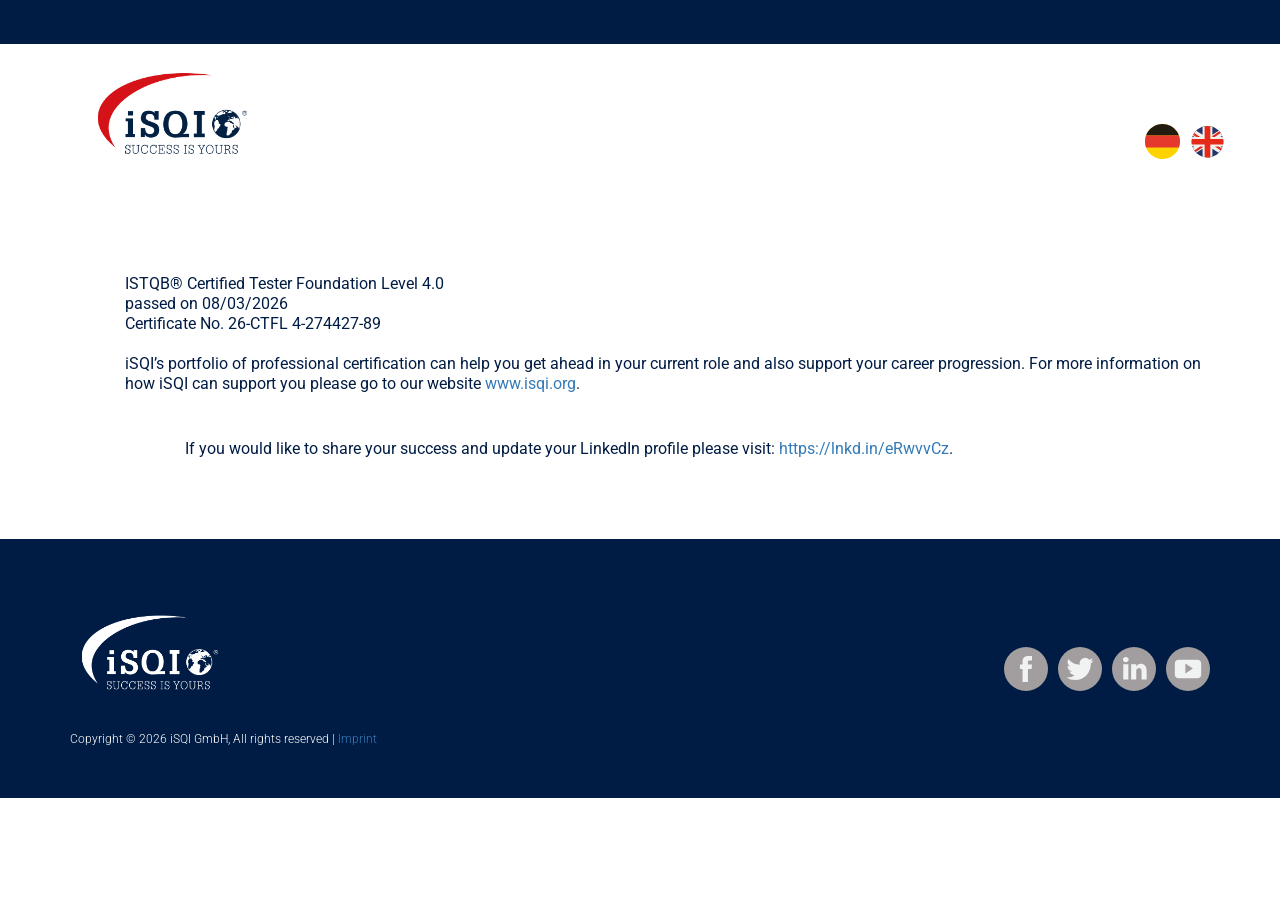
==== index.html @ c7683477 "Add index.html for GitHub Pages" ====
<!DOCTYPE html>
<!-- saved from url=(0095)https://zertdb.isqi.org/certification/verification/t/%24%21nC%241%24esD8MDh1F3%2103/language/en -->
<html lang="en"><head><meta http-equiv="Content-Type" content="text/html; charset=UTF-8">
<title></title>


<meta name="viewport" content="width=device-width, initial-scale=1">
<meta name="robots" content="noindex,nofollow">
<link rel="apple-touch-icon" sizes="57x57" href="https://zertdb.isqi.org/apple-icon-57x57.png">
<link rel="apple-touch-icon" sizes="60x60" href="https://zertdb.isqi.org/apple-icon-60x60.png">
<link rel="apple-touch-icon" sizes="72x72" href="https://zertdb.isqi.org/apple-icon-72x72.png">
<link rel="apple-touch-icon" sizes="76x76" href="https://zertdb.isqi.org/apple-icon-76x76.png">
<link rel="apple-touch-icon" sizes="114x114" href="https://zertdb.isqi.org/apple-icon-114x114.png">
<link rel="apple-touch-icon" sizes="120x120" href="https://zertdb.isqi.org/apple-icon-120x120.png">
<link rel="apple-touch-icon" sizes="144x144" href="https://zertdb.isqi.org/apple-icon-144x144.png">
<link rel="apple-touch-icon" sizes="152x152" href="https://zertdb.isqi.org/apple-icon-152x152.png">
<link rel="apple-touch-icon" sizes="180x180" href="https://zertdb.isqi.org/apple-icon-180x180.png">
<link rel="icon" type="image/png" sizes="192x192" href="https://zertdb.isqi.org/android-icon-192x192.png">
<link rel="icon" type="image/png" sizes="32x32" href="https://zertdb.isqi.org/favicon-32x32.png">
<link rel="icon" type="image/png" sizes="96x96" href="https://zertdb.isqi.org/favicon-96x96.png">
<link rel="icon" type="image/png" sizes="16x16" href="https://zertdb.isqi.org/favicon-16x16.png">
<link rel="manifest" href="https://zertdb.isqi.org/manifest.json">
<meta name="msapplication-TileColor" content="#ffffff">
<meta name="msapplication-TileImage" content="/ms-icon-144x144.png">
<meta name="theme-color" content="#ffffff">
<link href="https://zertdb.isqi.org/favicon.ico" rel="shortcut icon" type="image/x-icon">
<link href="istqb_files/bootstrap.css" media="screen" rel="stylesheet" type="text/css">
<link href="istqb_files/bootstrap.css" media="screen" rel="stylesheet" type="text/css">
<link href="istqb_files/dataTables.bootstrap.css" media="screen" rel="stylesheet" type="text/css">
<link href="istqb_files/bootstrap-datetimepicker.css" media="screen" rel="stylesheet" type="text/css">
<link href="istqb_files/custom.css" media="screen" rel="stylesheet" type="text/css">
<link href="istqb_files/print.css" media="print" rel="stylesheet" type="text/css">
<link href="istqb_files/public.css" media="screen" rel="stylesheet" type="text/css">

<script type="text/javascript" src="jquery.js.download"></script>
<script type="text/javascript" src="moment.js.download"></script>
<script type="text/javascript" src="de.js.download"></script>
<script type="text/javascript" src="en-gb.js.download"></script>
<script type="text/javascript" src="jquery.maskedinput.js.download"></script>
<script type="text/javascript" src="bootstrap.js.download"></script>
<script type="text/javascript" src="jquery.dataTables.js.download"></script>
<script type="text/javascript" src="dataTables.bootstrap.js.download"></script>
<script type="text/javascript" src="bootstrap-datetimepicker.js.download"></script>
<script type="text/javascript" src="codemirror.js.download"></script>
<script type="text/javascript" src="xml.js.download"></script>
<script type="text/javascript" src="simplemde.min.js.download"></script>
<script type="text/javascript" src="custom.js.download"></script>

<script type="text/javascript">
//<!--
var ZertDB = { locale: 'en-gb' };
//-->

</script>
<!-- HTML5 shim and Respond.js for IE8 support of HTML5 elements and media queries -->
<!-- WARNING: Respond.js doesn't work if you view the page via file:// -->
<!--[if lt IE 9]>
<script src="https://oss.maxcdn.com/html5shiv/3.7.3/html5shiv.min.js"></script>
<script src="https://oss.maxcdn.com/respond/1.4.2/respond.min.js"></script>
<![endif]-->
</head>
<body>
<div class="container">
    <div class="container">
    <header>
        <div class="logo"><a href="https://zertdb.isqi.org/certification/index/t/%24%21nC%241%24esD8MDh1F3%2103/language/en" title="iSQI"><img class="img-responsive inner" src="isqi-logo.png" alt="Logo iSQI"></a></div>
        <div class="lang">
            <ul>
                <li><a href="" title="DE"><img class="inner" src="de.svg" alt="DE"></a></li>
                <li><a href="" title="EN"><img class="inner" src="en.svg" alt="EN"></a></li>
            </ul>
        </div>
    </header>
    <article class="main">
                <p>
            ISTQB® Certified Tester Foundation Level 4.0<br>
            passed on 08/03/2026 <br>
            Certificate No. 26-CTFL 4-274427-89
        </p>
                <p>
            iSQI’s portfolio of professional certification can help you get ahead in your current role and also support your career progression. For more information
            on how iSQI can support you please go to our website <a href="https://www.isqi.org/en/" target="_blank">www.isqi.org</a>.
        </p>
        <div class="box-share">
            <p>If you would like to share your success and update your LinkedIn profile please visit:  <a href="https://lnkd.in/eRwvvCz" title="LinkedIn Profile" target="_blank">https://lnkd.in/eRwvvCz</a>.</p>
        </div>
    </article>
</div>

</div>
<footer>
    <div class="container">
        <div class="inner">
            <div class="footer-logo">
                <ul>
                    <li><a href="https://www.isqi.org/" title="Certifying People"><img class="inner" src="certifying-people-logo-white.png" alt="Certifying People Logo"></a></li>
                    <li>Copyright © 2026 iSQI GmbH, All rights reserved | <a href="https://zertdb.isqi.org/en/imprint">Imprint</a></li>
                </ul>
            </div>
            <div class="footer-social">
                <ul>
                    <li><a href="https://www.facebook.com/iSQIgroup" target="_blank" title="Facebook"><img class="inner" src="footer-facebook.svg" alt="Facebook"></a></li>
                    <li><a href="https://twitter.com/iSQICert" target="_blank" title="Twitter"><img class="inner" src="footer-twitter.svg" alt="Twitter"></a></li>
                    <li><a href="https://de.linkedin.com/company/isqi-gmbh" target="_blank" title="LinkIden"><img class="inner" src="footer-linkedin.svg" alt="LinkedIn"></a></li>
                    <li><a href="https://www.youtube.com/user/isqigmbh" target="_blank" title="Youtube"><img class="inner" src="footer-youtube.svg" alt="Youtube"></a></li>
                </ul>
            </div>
        </div>
    </div>
</footer>


</body></html>
---- istqb_files/custom.css ----
body {
    padding-top: 70px;
    padding-bottom: 40px;
}

.hr {
    margin: 4px 0;
    border-top: 1px solid #DDDDDD;
}

.form-group.form-actions {
    margin: 20px 15px;
    padding: 19px 0 20px;
    background-color: #f5f5f5;
    border-top: 1px solid #e5e5e5;
}

.required:after {
    content: " *";
    color: #9d261d;
}

form .popover {
    max-width: none;
}
form .popover .close {
    line-height: 14px;
}

.form-horizontal .radio input[type="radio"],
.form-horizontal .radio-inline input[type="radio"],
.form-horizontal .checkbox input[type="checkbox"],
.form-horizontal .checkbox-inline input[type="checkbox"] {
    margin-left: 0;
}

.form-filter {
    margin-bottom: 10px;
    padding: 4px 4px;
    border: 1px solid #e5e5e5;
    border-radius: 4px;
    background-color: #f5f5f5;
}

.form-filter .form-group {
    margin-bottom: 10px;
}

.form-filter-row-2 .form-group {
    height: 50px;
}

.form-filter .form-control {
    width: 100%;
}

.workflow {
    white-space: nowrap;
}
.workflow span.glyphicon {
    margin: 0 5px;
}

td .btn-group {
    white-space: nowrap;
}
td .btn-group > .btn {
    float: none;
    display: inline-block;
}

.CodeMirror {
    width: 100%;
}

.dataTables_processing {
    position: absolute;
    left: 50%;
    top: 50%;
    width: 250px;
    height: 50px;
    margin-left: -125px;
    margin-top: -15px;
    padding: 14px 0 2px;
    border: 1px solid #DDDDDD;
    background-color: white;
    color: #999999;
    font-size: 14px;
    text-align: center;
    z-index: 100;
}

.btn-add-learning-object {
    cursor: pointer;
}

.popover-content {
    width: 300px;
    color: #9d261d;
}

.glyphicon.glyphicon-white {
    color: #ffffff;
}

.glyphicon.glyphicon-danger {
    color: #a94442;
}

.line-through {
    text-decoration: line-through;
}

.glyphicon-spin {
    -webkit-animation: spin 1000ms infinite linear;
    animation: spin 1000ms infinite linear;
}
@-webkit-keyframes spin {
    0% {
        -webkit-transform: rotate(0deg);
        transform: rotate(0deg);
    }
    100% {
        -webkit-transform: rotate(359deg);
        transform: rotate(359deg);
    }
}
@keyframes spin {
    0% {
        -webkit-transform: rotate(0deg);
        transform: rotate(0deg);
    }
    100% {
        -webkit-transform: rotate(359deg);
        transform: rotate(359deg);
    }
}

/* Unchecked */
.newentry {
    text-align: right;
    margin-bottom: 15px;
}

td.alert {
    border-radius: 0;
}
.alert-danger td {background-color: #F2DEDE !important;}
.alert-invalid td {background-color: #D6D6D6 !important;}
.alert-info td {background-color: #D9EDF7 !important;}
.alert-success td {background-color: #DFF0D8 !important;}
.alert-special-conditions td {background-color: #ca98fb !important;}
.alert td {background-color: #FCF8E3 !important;}


.alert-invalid {
    border-color: #DDDDDD;
    background-color: #DEDEDE;
    color: #333;
}

.alert-special-conditions {
    border-color: #E4B2FF;
    background-color: #ca98fb;
    color: #7620c0;
}

.multicheckbox label {
    margin-bottom: 0;
    padding-left: 0;
    vertical-align: middle;
    min-height: 18px;
    margin-right: 5px;
}
.multicheckbox label input[type="checkbox"] {
    float: left;
    margin-right: 4px;
}

.legend {
    -moz-border-bottom-colors: none;
    -moz-border-left-colors: none;
    -moz-border-right-colors: none;
    -moz-border-top-colors: none;
    border-color: -moz-use-text-color -moz-use-text-color #E5E5E5;
    border-image: none;
    border-style: none none solid;
    border-width: 0 0 1px;
    color: #333333;
    display: block;
    font-size: 21px;
    line-height: 40px;
    margin-bottom: 20px;
    padding: 0;
    width: 100%;
}

#datagridExamSet td, .nowrap {
    white-space: nowrap;
}

.popups {
    cursor: pointer;
}

#examinersurveyform dd {
    margin-bottom: 15px;
}

#preview {
    position: absolute;
    display: none;
    padding: 5px;
    border: 1px solid #cccccc;
    background: #333333;
    color: #ffffff;
}

/* Staging */
body.staging nav.navbar {
    background-color: #ffdcdc;
}
body.development nav.navbar {
    background-color: #c5d556;
}
.modal-xl {
    width: 1080px;
}

table.consent {
    width: 30%;
}
.consent td {
    vertical-align: top;
}

.pdf-footer {
    position: fixed;
    bottom: 0cm;
    left: 0cm;
    right: 0cm;
    height: 2cm;
    text-align: left;
    line-height: 1.5cm;
}

.thumbnail {
    width: 5%;
    cursor: pointer;
    display: inline;
}

.modal-body img {
    width: 100%;
    height: auto;
}

td .info-badge {
    display: block;          /* eine Zeile pro Badge */
    padding: 4px 8px;        /* sauberes Padding */
    margin-bottom: 4px;      /* Abstand zwischen Badges */
    line-height: 1.4;
    /*white-space: normal;     !* Umbruch erlauben *!*/
}

/* letzte Zeile ohne Extra-Abstand */
td .info-badge:last-child {
    margin-bottom: 0;
}
---- istqb_files/print.css ----
@media print {

* {
    text-shadow: none !important;
    color: #000 !important;
    background: transparent !important;
    box-shadow: none !important;
    font-family: "Helvetica Neue", Helvetica, Arial, sans-serif;
}

a,
a:visited {
    text-decoration: underline;
}

a[href]:after {
    content: " (" attr(href) ")";
}

abbr[title]:after {
    content: " (" attr(title) ")";
}

.ir a:after,
a[href^="javascript:"]:after,
a[href^="#"]:after {
    content: "";
}

pre,
blockquote {
    border: 1px solid #999;
    page-break-inside: avoid;
}

thead {
    display: table-header-group;
}

tr,
img {
    page-break-inside: avoid;
}

img {
    max-width: 100% !important;
}

@page {
    margin: 0.5cm;
}

p,
h2,
h3 {
    orphans: 3;
    widows: 3;
}

h2,
h3 {
    page-break-after: avoid;
}

.notprintable {
    display: none;
}

hr {
    border-radius: 0 !important;
    border-right: 1px solid black !important;
}

tr {
    border-radius: 0 !important;
    border-right: 1px solid black !important;
}

td, th {
    border-left: 1px solid black !important;
    border-top: 1px solid black !important;
    border-bottom: 1px solid black !important;
}

table {
    border-collapse: collapse;
    empty-cells:hide;
}

th, td {
    padding: 5px;
}

.line-through {
    text-decoration: line-through;
}

.text-left {
    text-align: left;
}

table.consenttable {
    table-layout: fixed;
    width: 100%;
}

.consenttable td {
    width: 33%;
}
.consenttable tr {
    height: 120px;
}

}
---- istqb_files/public.css ----
@import url("https://fonts.googleapis.com/css?family=Roboto:300,400,500");
html, body {
  font-family: "Roboto", sans-serif;
  color: #001C45;
  background: #ffffff;
  font-size: 1rem;
  font-weight: 400;
  border-top: 22px solid #001C45;
  margin: 0;
  padding: 0;
}

p {
  margin: 0 0 20px;
  line-height: 1.25rem;
  word-wrap: break-word;
}

.mt20 {
  margin-top: 20px;
}

.mb20 {
  margin-bottom: 20px;
}

.mb40 {
  margin-bottom: 40px;
}

.mb60 {
  margin-bottom: 60px;
}

/* Logo */
header {
  display: flex;
  justify-content: space-between;
}

.logo {
  display: flex;
  justify-content: flex-start;
  align-items: center;
  /*margin-top: 70px;*/
  /*margin-bottom: 35px;*/
}
.logo .inner {
  height: 150px;
}

.lang {
  display: flex;
}
.lang ul {
  display: flex;
  align-items: flex-end;
  list-style: none;
  margin: 0 0 35px 0;
}
.lang li {
  margin: 0;
  padding: 0 0 0 10px;
}
.lang .inner {
  width: 35px;
}

/* Navigation */
nav input[type=checkbox] {
  position: absolute;
  top: -9999px;
  left: -9999px;
}

nav label {
  position: absolute;
  display: none;
  top: 0;
  right: 0;
  height: 70px;
  width: 70px;
  background: #001C45;
  cursor: pointer;
  z-index: 2;
}

nav > label > span {
  display: block;
  margin: 4px auto;
  height: 4px;
  width: 25px;
  border-radius: 1px;
  background: #ffffff;
  transition: 0.5s;
}

nav > label > span:nth-child(1) {
  margin-top: 25px;
}

nav input[type=checkbox]:checked ~ .navigation {
  top: 0;
}

nav input[type=checkbox]:checked ~ label span {
  background: #fff;
}

nav input[type=checkbox]:checked ~ label span:nth-child(1) {
  transform: translateY(8px) rotate(45deg);
}

nav input[type=checkbox]:checked ~ label span:nth-child(2) {
  opacity: 0;
}

nav input[type=checkbox]:checked ~ label span:nth-child(3) {
  transform: translateY(-8px) rotate(-45deg);
}

nav {
  border-top: 1px solid #001C45;
  border-bottom: 1px solid #001C45;
  margin-bottom: 60px;
}
nav ul, nav li {
  list-style: none;
  margin: 0;
  padding: 0;
}

.navigation {
  display: flex;
  flex-flow: row wrap;
  justify-content: flex-start;
}
.navigation a {
  display: block;
  color: #001C45;
  padding: 22px 40px;
  font-weight: 300;
  text-decoration: none;
}
.navigation a:hover {
  background: #001C45;
  color: #fff;
  text-decoration: none;
  transition: all 0.5s ease-out;
}
.navigation .active a {
  background: #001C45;
  color: #ffffff;
  text-decoration: none;
}

@media all and (max-width: 800px) {
  .navigation {
    justify-content: space-around;
  }

  .navigation a {
    display: block;
    color: #001C45;
    padding: 22px;
  }
}
@media all and (max-width: 500px) {
  body {
    border-top: 50px solid #001C45;
  }

  .logo {
    margin-top: 20px;
    margin-bottom: 0;
  }

  .lang ul {
    margin: 0;
  }

  nav {
    border: 0;
    margin-bottom: 20px;
  }

  .navigation {
    position: absolute;
    display: flex;
    flex-direction: column;
    align-items: center;
    justify-content: center;
    margin: 0;
    top: -100vh;
    left: 0;
    height: 100vh;
    width: 100%;
    background: #001C45;
    z-index: 5;
  }
  .navigation a {
    margin: 2px;
    padding: 10px 30px;
    font-size: 1.25em;
    color: #fff;
  }
  .navigation a:hover {
    background: #ffffff;
    color: #001C45;
    text-decoration: none;
    transition: all 0.5s ease-out;
  }
  .navigation .active a {
    background: #ffffff;
    color: #001C45;
    text-decoration: none;
  }

  nav label {
    display: block;
    z-index: 6;
  }
}
/* Hero */
.hero-image {
  position: relative;
}

.hero-text {
  text-align: left;
  position: absolute;
  top: 35%;
  left: 40px;
}
.hero-text .headline {
  font-size: 3.75rem;
  font-weight: 500;
  color: #001C45;
  text-transform: uppercase;
}
.hero-text .btn-download {
  color: #ffffff;
  background-color: #001C45;
}
.hero-text .btn-download:hover {
  transition: all 0.5s ease-out;
  background: rgba(0, 28, 69, 0.8);
}
.hero-text .btn {
  display: inline-block;
  letter-spacing: 1px;
  padding: 20px 35px;
  margin-bottom: 0;
  font-size: 1.5rem;
  font-weight: 400;
  line-height: 1.42857143;
  text-align: center;
  white-space: nowrap;
  vertical-align: middle;
  -ms-touch-action: manipulation;
  touch-action: manipulation;
  cursor: pointer;
  -webkit-user-select: none;
  -moz-user-select: none;
  -ms-user-select: none;
  user-select: none;
  background-image: none;
  border: none;
  border-color: transparent;
  border-radius: 0;
}

@media all and (max-width: 500px) {
  .hero-text {
    width: 100%;
    top: 50%;
    left: 0;
  }
  .hero-text .headline {
    font-size: 1.875rem;
    text-align: center;
  }
  .hero-text .btn {
    padding: 10px 25px;
    font-size: 1.25rem;
    line-height: 1.25;
    display: block;
  }
}
/* Main */
.main {
  padding: 80px 0 60px 40px;
}

.list-ordered li {
  margin-bottom: 10px;
}

.box-share {
  position: relative;
  margin-top: 30px;
  padding-left: 60px;
  padding-top: 15px;
}

.box-share :before {
  display: block;
  vertical-align: middle;
  content: url(/assets/img/check.svg);
  width: 40px;
  height: 40px;
  position: absolute;
  top: 0;
  left: 0;
  z-index: 1;
}

.blog h3 {
  margin: 0 0 20px 0;
  font-weight: 500;
}
.blog .btn-blog {
  color: #ffffff;
  background-color: #001C45;
}
.blog .btn-blog:hover {
  transition: all 0.5s ease-out;
  background: rgba(0, 28, 69, 0.8);
}
.blog .btn {
  display: inline-block;
  letter-spacing: 1px;
  padding: 20px 35px;
  margin-bottom: 0;
  font-size: 1rem;
  font-weight: 400;
  line-height: 1;
  text-align: center;
  white-space: nowrap;
  vertical-align: middle;
  -ms-touch-action: manipulation;
  touch-action: manipulation;
  cursor: pointer;
  -webkit-user-select: none;
  -moz-user-select: none;
  -ms-user-select: none;
  user-select: none;
  background-image: none;
  border: none;
  border-color: transparent;
  border-radius: 0;
}
.blog .btn-blog span {
  display: block;
  font-size: 0.625rem;
  padding-top: 5px;
}
.blog ul {
  margin: 0 0 20px 0;
  padding: 0;
  list-style: none;
}
.blog li {
  position: relative;
  margin-left: 30px;
  line-height: 3rem;
}
.blog li:before {
  display: block;
  position: absolute;
  margin-left: -30px;
  content: url(/assets/img/list-check.svg) "";
  height: 14px;
  width: 22px;
}

@media all and (max-width: 500px) {
  .main {
    padding: 40px 0 60px 0;
  }

  .blog img {
    margin-bottom: 20px;
  }

  .blog .btn {
    width: 100%;
  }

  .center-m img {
    text-align: center;
  }
}
/* SEB */
.list-seb li {
  margin-bottom: 8px;
}

.list-seb .btn {
  margin-top: 8px;
}

/* Footer */
footer {
  background: #001C45;
  color: #ffffff;
  padding: 50px 0;
}
footer .inner {
  display: flex;
  justify-content: space-between;
  margin: 0;
  max-width: 1170px;
}

.footer-logo {
  display: flex;
}
.footer-logo ul {
  display: flex;
  flex-direction: column;
  align-items: baseline;
  list-style: none;
  margin: 0;
  padding: 0;
}
.footer-logo li {
  padding: 0;
  margin: 0;
  font-size: 0.75rem;
  font-weight: 300;
}
.footer-logo .inner {
  width: 160px;
  margin-bottom: 5px;
}

.footer-social {
  display: flex;
}
.footer-social ul {
  display: flex;
  align-items: center;
  list-style: none;
  margin: 0;
  padding: 0;
}
.footer-social li {
  margin: 0;
  padding: 0 0 0 10px;
}
.footer-social .inner {
  width: 44px;
}

@media all and (max-width: 500px) {
  footer .inner {
    flex-direction: column;
  }

  .footer-logo {
    order: 2;
  }

  .footer-logo ul {
    margin: 0 auto;
  }

  .footer-logo li {
    margin: 0 auto;
  }

  .footer-social {
    order: 1;
  }

  .footer-social ul {
    display: flex;
    margin: 0 auto 20px auto;
  }

  .footer-social li:first-child {
    padding-left: 0;
  }
}

/*# sourceMappingURL=public.css.map */
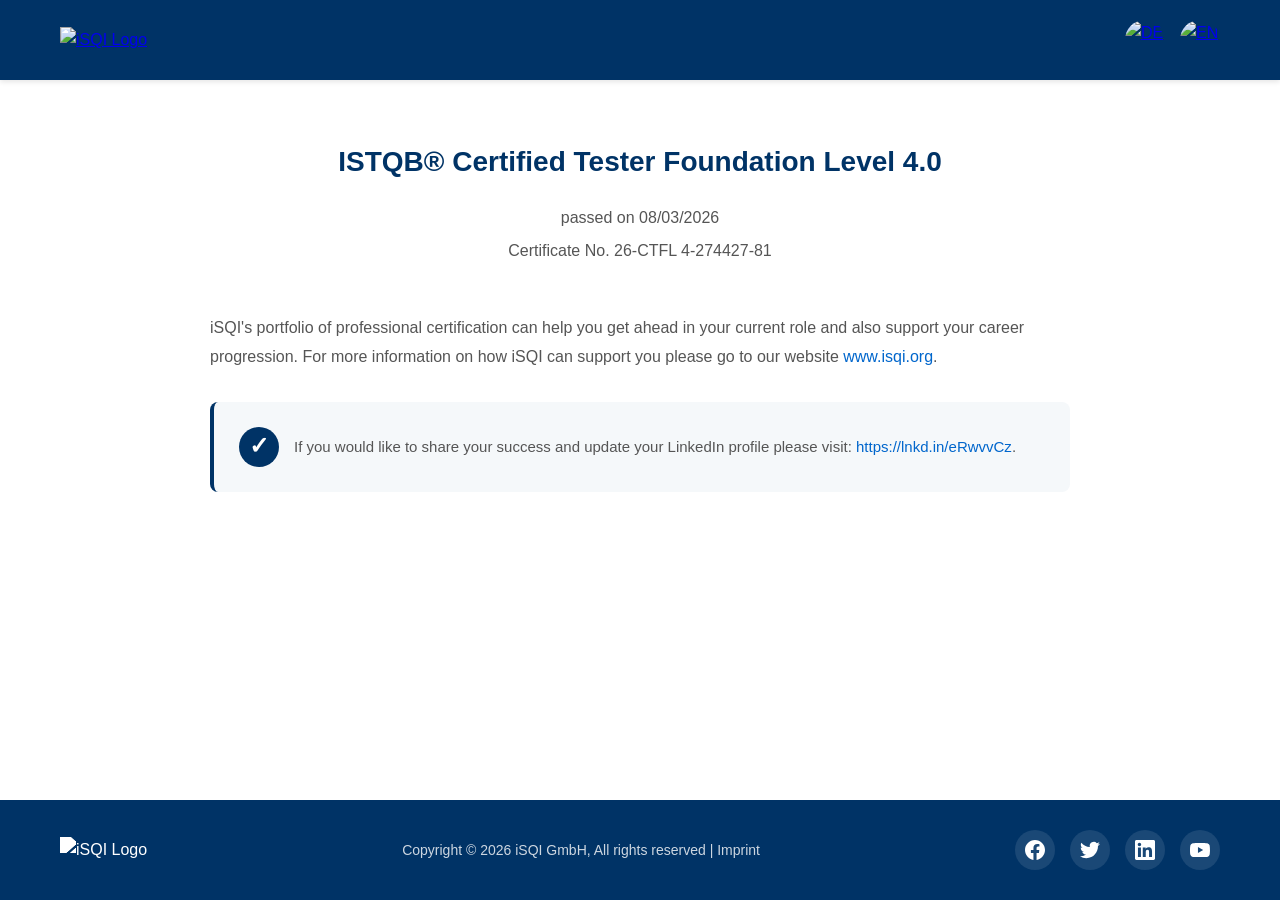
==== commit c30c3ba4: "Update index.html with clean professional design" ====
--- a/index.html
+++ b/index.html
@@ -1,113 +1,321 @@
 <!DOCTYPE html>
-<!-- saved from url=(0095)https://zertdb.isqi.org/certification/verification/t/%24%21nC%241%24esD8MDh1F3%2103/language/en -->
-<html lang="en"><head><meta http-equiv="Content-Type" content="text/html; charset=UTF-8">
-<title></title>
-
-
-<meta name="viewport" content="width=device-width, initial-scale=1">
-<meta name="robots" content="noindex,nofollow">
-<link rel="apple-touch-icon" sizes="57x57" href="https://zertdb.isqi.org/apple-icon-57x57.png">
-<link rel="apple-touch-icon" sizes="60x60" href="https://zertdb.isqi.org/apple-icon-60x60.png">
-<link rel="apple-touch-icon" sizes="72x72" href="https://zertdb.isqi.org/apple-icon-72x72.png">
-<link rel="apple-touch-icon" sizes="76x76" href="https://zertdb.isqi.org/apple-icon-76x76.png">
-<link rel="apple-touch-icon" sizes="114x114" href="https://zertdb.isqi.org/apple-icon-114x114.png">
-<link rel="apple-touch-icon" sizes="120x120" href="https://zertdb.isqi.org/apple-icon-120x120.png">
-<link rel="apple-touch-icon" sizes="144x144" href="https://zertdb.isqi.org/apple-icon-144x144.png">
-<link rel="apple-touch-icon" sizes="152x152" href="https://zertdb.isqi.org/apple-icon-152x152.png">
-<link rel="apple-touch-icon" sizes="180x180" href="https://zertdb.isqi.org/apple-icon-180x180.png">
-<link rel="icon" type="image/png" sizes="192x192" href="https://zertdb.isqi.org/android-icon-192x192.png">
-<link rel="icon" type="image/png" sizes="32x32" href="https://zertdb.isqi.org/favicon-32x32.png">
-<link rel="icon" type="image/png" sizes="96x96" href="https://zertdb.isqi.org/favicon-96x96.png">
-<link rel="icon" type="image/png" sizes="16x16" href="https://zertdb.isqi.org/favicon-16x16.png">
-<link rel="manifest" href="https://zertdb.isqi.org/manifest.json">
-<meta name="msapplication-TileColor" content="#ffffff">
-<meta name="msapplication-TileImage" content="/ms-icon-144x144.png">
-<meta name="theme-color" content="#ffffff">
-<link href="https://zertdb.isqi.org/favicon.ico" rel="shortcut icon" type="image/x-icon">
-<link href="istqb_files/bootstrap.css" media="screen" rel="stylesheet" type="text/css">
-<link href="istqb_files/bootstrap.css" media="screen" rel="stylesheet" type="text/css">
-<link href="istqb_files/dataTables.bootstrap.css" media="screen" rel="stylesheet" type="text/css">
-<link href="istqb_files/bootstrap-datetimepicker.css" media="screen" rel="stylesheet" type="text/css">
-<link href="istqb_files/custom.css" media="screen" rel="stylesheet" type="text/css">
-<link href="istqb_files/print.css" media="print" rel="stylesheet" type="text/css">
-<link href="istqb_files/public.css" media="screen" rel="stylesheet" type="text/css">
-
-<script type="text/javascript" src="jquery.js.download"></script>
-<script type="text/javascript" src="moment.js.download"></script>
-<script type="text/javascript" src="de.js.download"></script>
-<script type="text/javascript" src="en-gb.js.download"></script>
-<script type="text/javascript" src="jquery.maskedinput.js.download"></script>
-<script type="text/javascript" src="bootstrap.js.download"></script>
-<script type="text/javascript" src="jquery.dataTables.js.download"></script>
-<script type="text/javascript" src="dataTables.bootstrap.js.download"></script>
-<script type="text/javascript" src="bootstrap-datetimepicker.js.download"></script>
-<script type="text/javascript" src="codemirror.js.download"></script>
-<script type="text/javascript" src="xml.js.download"></script>
-<script type="text/javascript" src="simplemde.min.js.download"></script>
-<script type="text/javascript" src="custom.js.download"></script>
-
-<script type="text/javascript">
-//<!--
-var ZertDB = { locale: 'en-gb' };
-//-->
-
-</script>
-<!-- HTML5 shim and Respond.js for IE8 support of HTML5 elements and media queries -->
-<!-- WARNING: Respond.js doesn't work if you view the page via file:// -->
-<!--[if lt IE 9]>
-<script src="https://oss.maxcdn.com/html5shiv/3.7.3/html5shiv.min.js"></script>
-<script src="https://oss.maxcdn.com/respond/1.4.2/respond.min.js"></script>
-<![endif]-->
+<html lang="en">
+<head>
+    <meta charset="UTF-8">
+    <meta name="viewport" content="width=device-width, initial-scale=1.0">
+    <title>ISTQB® Certification Validation</title>
+    <link rel="icon" href="https://zertdb.isqi.org/favicon.ico" type="image/x-icon">
+    <style>
+        * {
+            margin: 0;
+            padding: 0;
+            box-sizing: border-box;
+        }
+        
+        body {
+            font-family: 'Segoe UI', Tahoma, Geneva, Verdana, sans-serif;
+            color: #333;
+            line-height: 1.6;
+            min-height: 100vh;
+            display: flex;
+            flex-direction: column;
+        }
+        
+        /* Header */
+        header {
+            background-color: #003366;
+            padding: 20px 0;
+            box-shadow: 0 2px 5px rgba(0,0,0,0.1);
+        }
+        
+        .header-container {
+            max-width: 1200px;
+            margin: 0 auto;
+            padding: 0 20px;
+            display: flex;
+            justify-content: space-between;
+            align-items: center;
+        }
+        
+        .logo img {
+            height: 60px;
+            width: auto;
+        }
+        
+        .lang-selector {
+            display: flex;
+            gap: 15px;
+        }
+        
+        .lang-selector a {
+            width: 40px;
+            height: 40px;
+            border-radius: 50%;
+            overflow: hidden;
+            display: block;
+            transition: transform 0.3s, box-shadow 0.3s;
+        }
+        
+        .lang-selector a:hover {
+            transform: scale(1.1);
+            box-shadow: 0 0 10px rgba(255,255,255,0.5);
+        }
+        
+        .lang-selector img {
+            width: 100%;
+            height: 100%;
+            object-fit: cover;
+        }
+        
+        /* Main Content */
+        main {
+            flex: 1;
+            max-width: 900px;
+            margin: 0 auto;
+            padding: 60px 20px;
+            width: 100%;
+        }
+        
+        .certificate-info {
+            text-align: center;
+            margin-bottom: 50px;
+        }
+        
+        .certificate-info h1 {
+            font-size: 28px;
+            color: #003366;
+            margin-bottom: 20px;
+            font-weight: 600;
+        }
+        
+        .certificate-info .date,
+        .certificate-info .cert-number {
+            font-size: 16px;
+            color: #555;
+            margin: 8px 0;
+        }
+        
+        .description {
+            color: #555;
+            font-size: 16px;
+            line-height: 1.8;
+            margin-bottom: 30px;
+        }
+        
+        .description a {
+            color: #0066cc;
+            text-decoration: none;
+        }
+        
+        .description a:hover {
+            text-decoration: underline;
+        }
+        
+        .share-box {
+            background-color: #f5f8fa;
+            padding: 25px;
+            border-radius: 8px;
+            border-left: 4px solid #003366;
+            margin-top: 30px;
+            display: flex;
+            align-items: center;
+            gap: 15px;
+        }
+        
+        .share-box::before {
+            content: "✓";
+            background-color: #003366;
+            color: white;
+            width: 40px;
+            height: 40px;
+            border-radius: 50%;
+            display: flex;
+            align-items: center;
+            justify-content: center;
+            font-size: 24px;
+            font-weight: bold;
+            flex-shrink: 0;
+        }
+        
+        .share-box p {
+            margin: 0;
+            color: #555;
+            font-size: 15px;
+        }
+        
+        .share-box a {
+            color: #0066cc;
+            text-decoration: none;
+            font-weight: 500;
+        }
+        
+        .share-box a:hover {
+            text-decoration: underline;
+        }
+        
+        /* Footer */
+        footer {
+            background-color: #003366;
+            color: white;
+            padding: 30px 0;
+            margin-top: auto;
+        }
+        
+        .footer-container {
+            max-width: 1200px;
+            margin: 0 auto;
+            padding: 0 20px;
+            display: flex;
+            justify-content: space-between;
+            align-items: center;
+            flex-wrap: wrap;
+            gap: 20px;
+        }
+        
+        .footer-logo img {
+            height: 50px;
+            width: auto;
+        }
+        
+        .footer-info {
+            color: rgba(255,255,255,0.8);
+            font-size: 14px;
+        }
+        
+        .footer-info a {
+            color: rgba(255,255,255,0.8);
+            text-decoration: none;
+        }
+        
+        .footer-info a:hover {
+            color: white;
+            text-decoration: underline;
+        }
+        
+        .footer-social {
+            display: flex;
+            gap: 15px;
+        }
+        
+        .footer-social a {
+            width: 40px;
+            height: 40px;
+            background-color: rgba(255,255,255,0.1);
+            border-radius: 50%;
+            display: flex;
+            align-items: center;
+            justify-content: center;
+            transition: background-color 0.3s;
+        }
+        
+        .footer-social a:hover {
+            background-color: rgba(255,255,255,0.2);
+        }
+        
+        .footer-social img {
+            width: 20px;
+            height: 20px;
+            filter: brightness(0) invert(1);
+        }
+        
+        /* Responsive */
+        @media (max-width: 768px) {
+            .header-container,
+            .footer-container {
+                flex-direction: column;
+                text-align: center;
+            }
+            
+            .certificate-info h1 {
+                font-size: 22px;
+            }
+            
+            .share-box {
+                flex-direction: column;
+                text-align: center;
+            }
+        }
+    </style>
 </head>
 <body>
-<div class="container">
-    <div class="container">
+    <!-- Header -->
     <header>
-        <div class="logo"><a href="https://zertdb.isqi.org/certification/index/t/%24%21nC%241%24esD8MDh1F3%2103/language/en" title="iSQI"><img class="img-responsive inner" src="isqi-logo.png" alt="Logo iSQI"></a></div>
-        <div class="lang">
-            <ul>
-                <li><a href="" title="DE"><img class="inner" src="de.svg" alt="DE"></a></li>
-                <li><a href="" title="EN"><img class="inner" src="en.svg" alt="EN"></a></li>
-            </ul>
+        <div class="header-container">
+            <div class="logo">
+                <a href="https://www.isqi.org/" title="iSQI">
+                    <img src="https://www.isqi.org/wp-content/uploads/2024/01/iSQI_Logo_Website-1.svg" alt="iSQI Logo">
+                </a>
+            </div>
+            <div class="lang-selector">
+                <a href="#" title="Deutsch">
+                    <img src="https://flagcdn.com/w80/de.png" alt="DE">
+                </a>
+                <a href="#" title="English">
+                    <img src="https://flagcdn.com/w80/gb.png" alt="EN">
+                </a>
+            </div>
         </div>
     </header>
-    <article class="main">
-                <p>
-            ISTQB® Certified Tester Foundation Level 4.0<br>
-            passed on 08/03/2026 <br>
-            Certificate No. 26-CTFL 4-274427-89
-        </p>
-                <p>
-            iSQI’s portfolio of professional certification can help you get ahead in your current role and also support your career progression. For more information
-            on how iSQI can support you please go to our website <a href="https://www.isqi.org/en/" target="_blank">www.isqi.org</a>.
-        </p>
-        <div class="box-share">
-            <p>If you would like to share your success and update your LinkedIn profile please visit:  <a href="https://lnkd.in/eRwvvCz" title="LinkedIn Profile" target="_blank">https://lnkd.in/eRwvvCz</a>.</p>
-        </div>
-    </article>
-</div>
 
-</div>
-<footer>
-    <div class="container">
-        <div class="inner">
-            <div class="footer-logo">
-                <ul>
-                    <li><a href="https://www.isqi.org/" title="Certifying People"><img class="inner" src="certifying-people-logo-white.png" alt="Certifying People Logo"></a></li>
-                    <li>Copyright © 2026 iSQI GmbH, All rights reserved | <a href="https://zertdb.isqi.org/en/imprint">Imprint</a></li>
-                </ul>
+    <!-- Main Content -->
+    <main>
+        <div class="certificate-info">
+            <h1>ISTQB® Certified Tester Foundation Level 4.0</h1>
+            <p class="date">passed on 08/03/2026</p>
+            <p class="cert-number">Certificate No. 26-CTFL 4-274427-81</p>
+        </div>
+
+        <div class="description">
+            <p>
+                iSQI's portfolio of professional certification can help you get ahead in your current role and also support your career progression. 
+                For more information on how iSQI can support you please go to our website 
+                <a href="https://www.isqi.org" target="_blank">www.isqi.org</a>.
+            </p>
+        </div>
+
+        <div class="share-box">
+            <p>
+                If you would like to share your success and update your LinkedIn profile please visit: 
+                <a href="https://lnkd.in/eRwvvCz" target="_blank">https://lnkd.in/eRwvvCz</a>.
+            </p>
+        </div>
+    </main>
+
+    <!-- Footer -->
+    <footer>
+        <div class="footer-container">
+            <div class="footer-left">
+                <div class="footer-logo">
+                    <img src="https://www.isqi.org/wp-content/uploads/2024/01/iSQI_Logo_Website-1.svg" alt="iSQI Logo" style="filter: brightness(0) invert(1);">
+                </div>
+            </div>
+            <div class="footer-info">
+                Copyright © 2026 iSQI GmbH, All rights reserved | 
+                <a href="https://www.isqi.org/en/imprint/">Imprint</a>
             </div>
             <div class="footer-social">
-                <ul>
-                    <li><a href="https://www.facebook.com/iSQIgroup" target="_blank" title="Facebook"><img class="inner" src="footer-facebook.svg" alt="Facebook"></a></li>
-                    <li><a href="https://twitter.com/iSQICert" target="_blank" title="Twitter"><img class="inner" src="footer-twitter.svg" alt="Twitter"></a></li>
-                    <li><a href="https://de.linkedin.com/company/isqi-gmbh" target="_blank" title="LinkIden"><img class="inner" src="footer-linkedin.svg" alt="LinkedIn"></a></li>
-                    <li><a href="https://www.youtube.com/user/isqigmbh" target="_blank" title="Youtube"><img class="inner" src="footer-youtube.svg" alt="Youtube"></a></li>
-                </ul>
-            </div>
-        </div>
-    </div>
-</footer>
-
-
-</body></html>+                <a href="https://www.facebook.com/iSQIgroup" target="_blank" title="Facebook">
+                    <svg xmlns="http://www.w3.org/2000/svg" viewBox="0 0 24 24" fill="white" width="20" height="20">
+                        <path d="M24 12.073c0-6.627-5.373-12-12-12s-12 5.373-12 12c0 5.99 4.388 10.954 10.125 11.854v-8.385H7.078v-3.47h3.047V9.43c0-3.007 1.792-4.669 4.533-4.669 1.312 0 2.686.235 2.686.235v2.953H15.83c-1.491 0-1.956.925-1.956 1.874v2.25h3.328l-.532 3.47h-2.796v8.385C19.612 23.027 24 18.062 24 12.073z"/>
+                    </svg>
+                </a>
+                <a href="https://twitter.com/iSQICert" target="_blank" title="Twitter">
+                    <svg xmlns="http://www.w3.org/2000/svg" viewBox="0 0 24 24" fill="white" width="20" height="20">
+                        <path d="M23.953 4.57a10 10 0 01-2.825.775 4.958 4.958 0 002.163-2.723c-.951.555-2.005.959-3.127 1.184a4.92 4.92 0 00-8.384 4.482C7.69 8.095 4.067 6.13 1.64 3.162a4.822 4.822 0 00-.666 2.475c0 1.71.87 3.213 2.188 4.096a4.904 4.904 0 01-2.228-.616v.06a4.923 4.923 0 003.946 4.827 4.996 4.996 0 01-2.212.085 4.936 4.936 0 004.604 3.417 9.867 9.867 0 01-6.102 2.105c-.39 0-.779-.023-1.17-.067a13.995 13.995 0 007.557 2.209c9.053 0 13.998-7.496 13.998-13.985 0-.21 0-.42-.015-.63A9.935 9.935 0 0024 4.59z"/>
+                    </svg>
+                </a>
+                <a href="https://de.linkedin.com/company/isqi-gmbh" target="_blank" title="LinkedIn">
+                    <svg xmlns="http://www.w3.org/2000/svg" viewBox="0 0 24 24" fill="white" width="20" height="20">
+                        <path d="M20.447 20.452h-3.554v-5.569c0-1.328-.027-3.037-1.852-3.037-1.853 0-2.136 1.445-2.136 2.939v5.667H9.351V9h3.414v1.561h.046c.477-.9 1.637-1.85 3.37-1.85 3.601 0 4.267 2.37 4.267 5.455v6.286zM5.337 7.433c-1.144 0-2.063-.926-2.063-2.065 0-1.138.92-2.063 2.063-2.063 1.14 0 2.064.925 2.064 2.063 0 1.139-.925 2.065-2.064 2.065zm1.782 13.019H3.555V9h3.564v11.452zM22.225 0H1.771C.792 0 0 .774 0 1.729v20.542C0 23.227.792 24 1.771 24h20.451C23.2 24 24 23.227 24 22.271V1.729C24 .774 23.2 0 22.222 0h.003z"/>
+                    </svg>
+                </a>
+                <a href="https://www.youtube.com/user/isqigmbh" target="_blank" title="YouTube">
+                    <svg xmlns="http://www.w3.org/2000/svg" viewBox="0 0 24 24" fill="white" width="20" height="20">
+                        <path d="M23.498 6.186a3.016 3.016 0 0 0-2.122-2.136C19.505 3.545 12 3.545 12 3.545s-7.505 0-9.377.505A3.017 3.017 0 0 0 .502 6.186C0 8.07 0 12 0 12s0 3.93.502 5.814a3.016 3.016 0 0 0 2.122 2.136c1.871.505 9.376.505 9.376.505s7.505 0 9.377-.505a3.015 3.015 0 0 0 2.122-2.136C24 15.93 24 12 24 12s0-3.93-.502-5.814zM9.545 15.568V8.432L15.818 12l-6.273 3.568z"/>
+                    </svg>
+                </a>
+            </div>
+        </div>
+    </footer>
+</body>
+</html>
